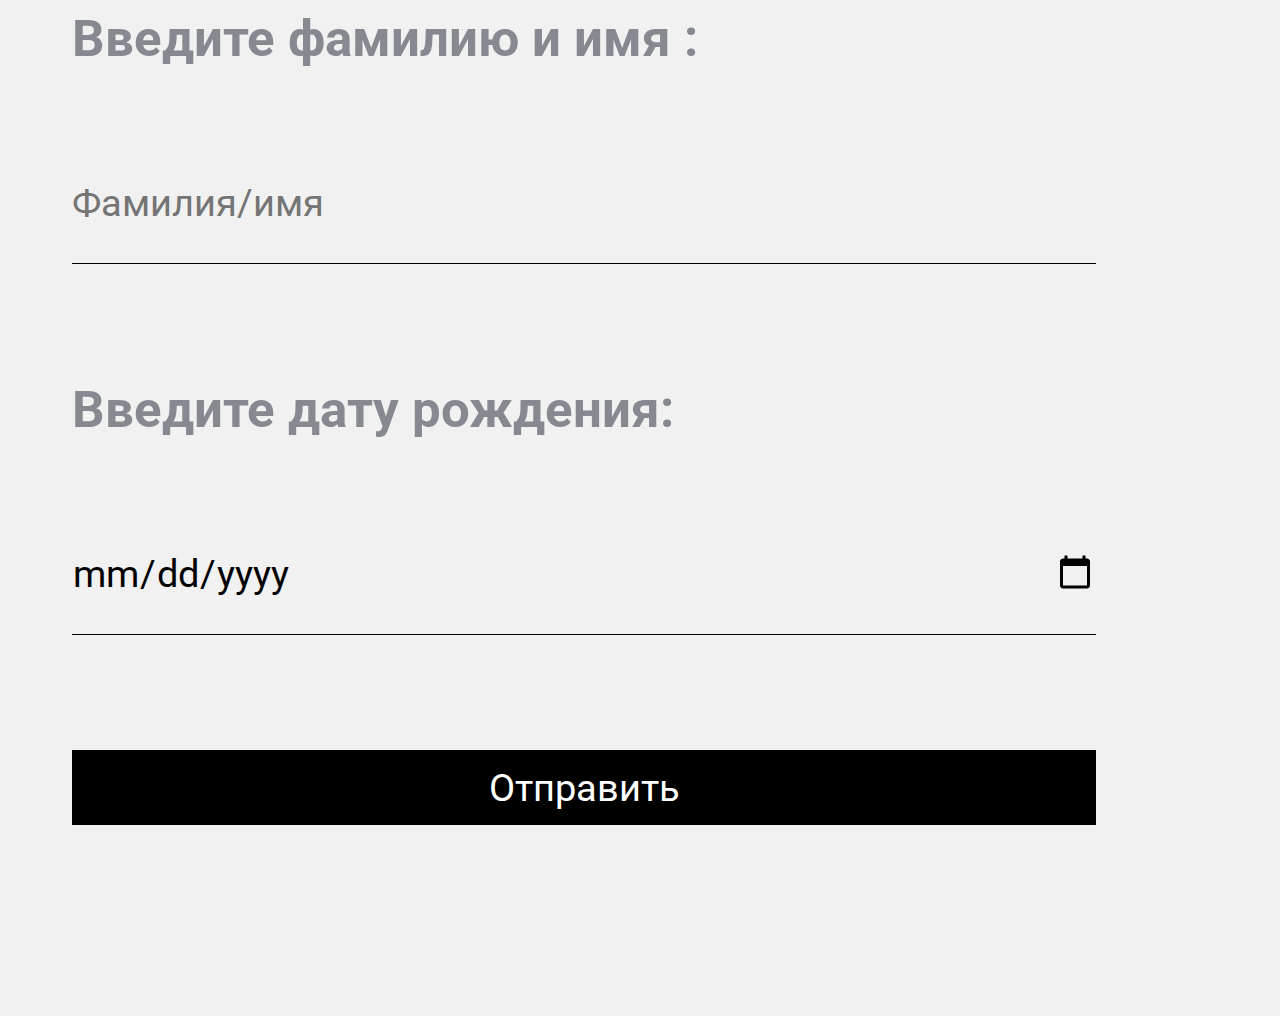
==== telegram.html @ 036bba16 "#" ====
<!DOCTYPE html>
<html>
<head>
    <meta charset="UTF-8">
    <title>Моя страница</title>
    <link href="style2.1.css" rel="stylesheet"/>
</head>
<body>    
    <div class="container">
        <div class="info">
            <form>
                <div class="form-group">
                    <label for="name">Введите фамилию и имя :</label>
                    <input type="text" placeholder="Фамилия/имя" id="name">
                </div>
                <div class="form-group">
                    <label>Введите дату рождения:</label>
                    <input type="date" placeholder="Ваша дата рождения">
                </div>
                <input type="submit" class="btn" value="Отправить">
            </form>

        </div>
    </div>
</body>
</html>
---- style2.1.css ----
@import url('https://fonts.googleapis.com/css2?family=Martian+Mono:wght@300&family=Roboto:wght@300&display=swap');
body{
    background-color: #f1f1f1;
    color:#0f141e;
    display: flex;
    width: 90vw;
    height: 90vw;
    max-height: 1000px;
    font-size:2.8vw;
    font-weight: 300;
    /* font-weight: normal; */
    font-family: 'Roboto', sans-serif;
    /* font: normal 16px 'Roboto',sans-serif; */
}

.info{
    display: block;
    width: 80vw;
    height: 80vw;
    max-height: 1000px;
}

.container{
    width: 100%;
    height: 80vw;
    max-height: 1000px;
    display: flex;
    align-items: center;
    justify-content: center;


}

.form{
    max-height: 1000px;
}
.form-group label{
    display: block;
    height: 10vw;
    font-size: 4vw;
    font-weight: bold;
    color: #86898f;
}
.form-group input{
    font-size: 3vw;
    width: 100%;
    height: 10vw;
    box-sizing: border-box;
    border: none;
    background: transparent;
    border-bottom: 1px solid black;
    padding: 15px 0 10px;
    /* outline: none; */
    font-family: inherit;
    margin-bottom: 9vw;
    
}
.btn{
    width: 100%;
    background: black;
    color:white;
    padding: 15px 20px;
    font-size: 3vw;
    font-family: inherit;
    border: none;
    cursor: pointer;
}
.btn:hover{
    opacity: 0.8;
}

a{
    color: black;
    text-decoration: none;
}
a:hover{
    text-decoration: underline;
    color: blue;
}
a:active{
    color: red;
}
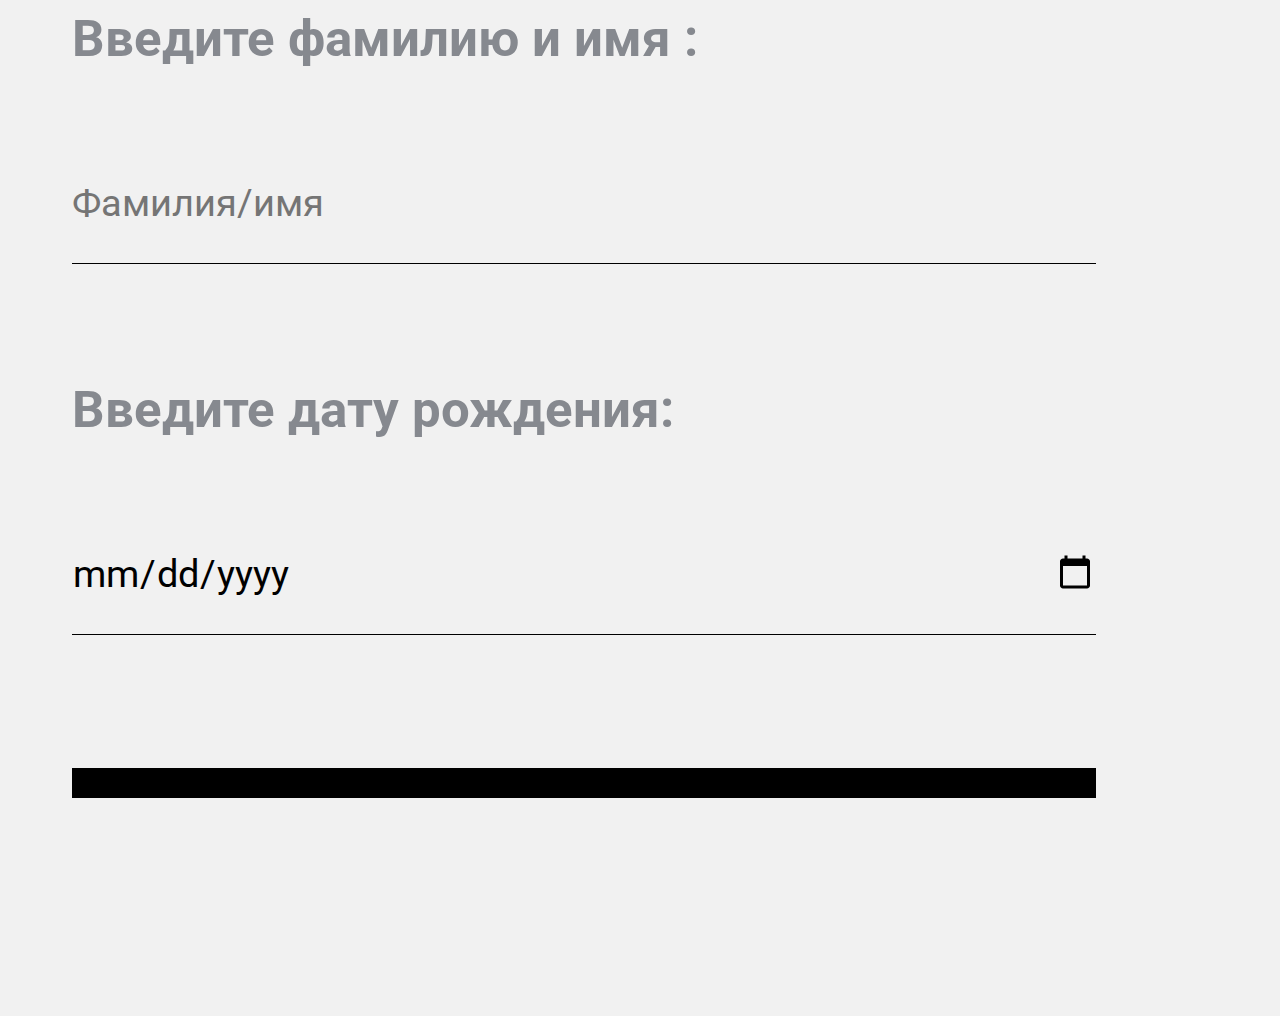
==== commit cc09be8d: "#" ====
--- a/telegram.html
+++ b/telegram.html
@@ -2,7 +2,7 @@
 <html>
 <head>
     <meta charset="UTF-8">
-    <title>Моя страница</title>
+    <title>Регистрация пользвателя</title>
     <link href="style2.1.css" rel="stylesheet"/>
 </head>
 <body>    
@@ -15,12 +15,29 @@
                 </div>
                 <div class="form-group">
                     <label>Введите дату рождения:</label>
-                    <input type="date" placeholder="Ваша дата рождения">
+                    <input type="date" id="date" placeholder="Ваша дата рождения">
                 </div>
-                <input type="submit" class="btn" value="Отправить">
+                <button type="submit" id="submit" class="btn" value="Отправить">
             </form>
 
         </div>
     </div>
+    <script src="https://telegram.org/js/telegram-web-app.js"></script>
+    <script>
+        let tg = window.Telegran.WebApp;
+        let send = document.getElementById("submit");
+        send.addEventListener("click",()=>{
+            let name = document.getElementById("name").value;
+            let date = document.getElementById("date").value;
+
+            let data = {
+                name: name,
+                date: date
+            }
+            tg.sendData(JSON.stringify(data));
+            tg.close();
+        })
+        
+    </script>
 </body>
 </html>
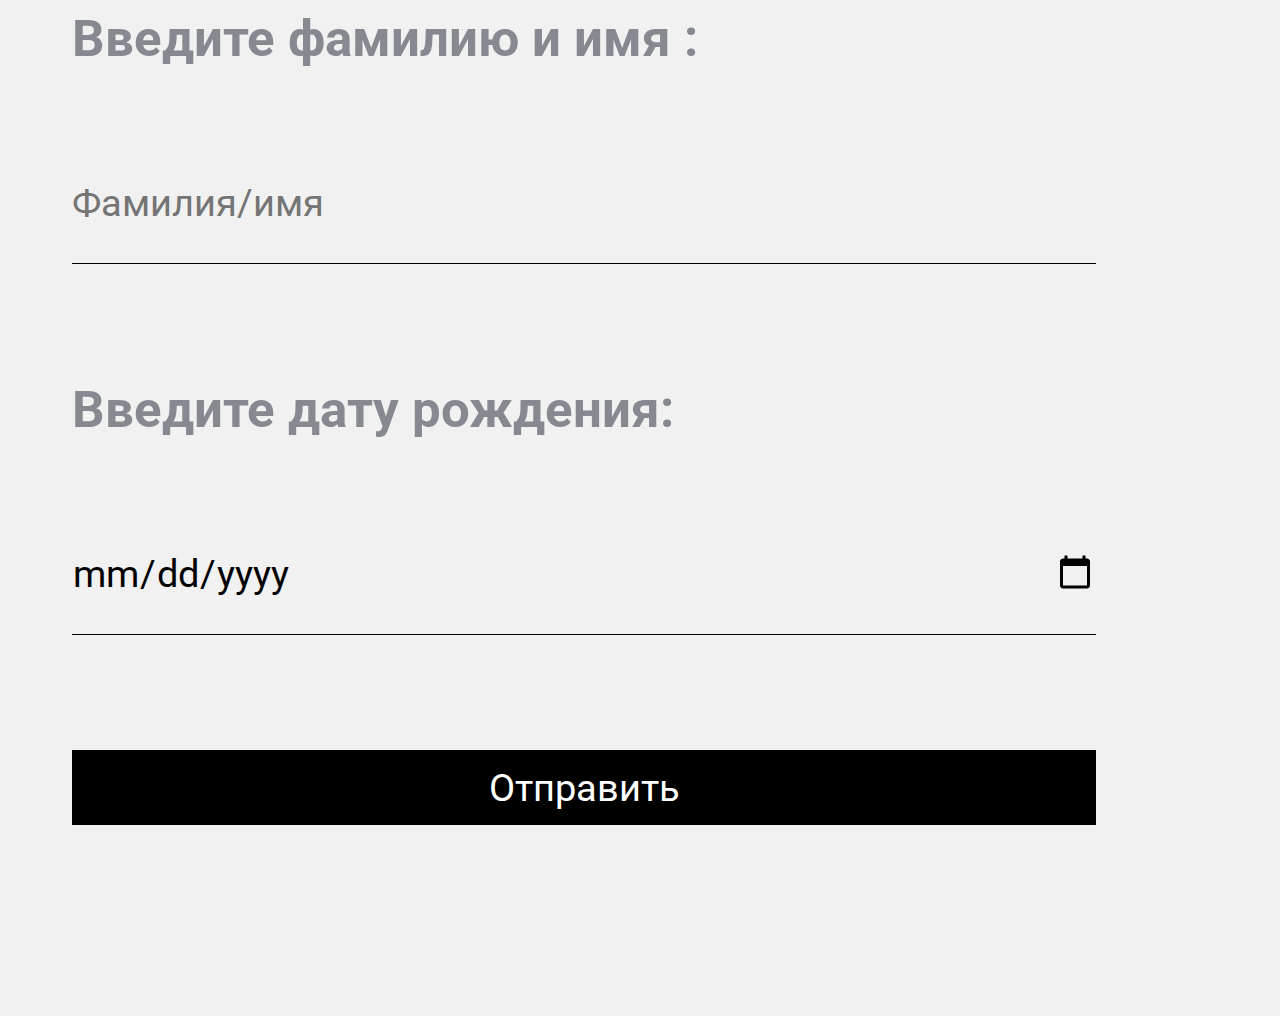
==== commit 2ad18326: "#" ====
--- a/telegram.html
+++ b/telegram.html
@@ -17,7 +17,7 @@
                     <label>Введите дату рождения:</label>
                     <input type="date" id="date" placeholder="Ваша дата рождения">
                 </div>
-                <button type="submit" id="submit" class="btn" value="Отправить">
+                <button id="submit" class="btn">Отправить</button>
             </form>
 
         </div>
@@ -36,7 +36,7 @@
             }
             tg.sendData(JSON.stringify(data));
             tg.close();
-        })
+        });
         
     </script>
 </body>
